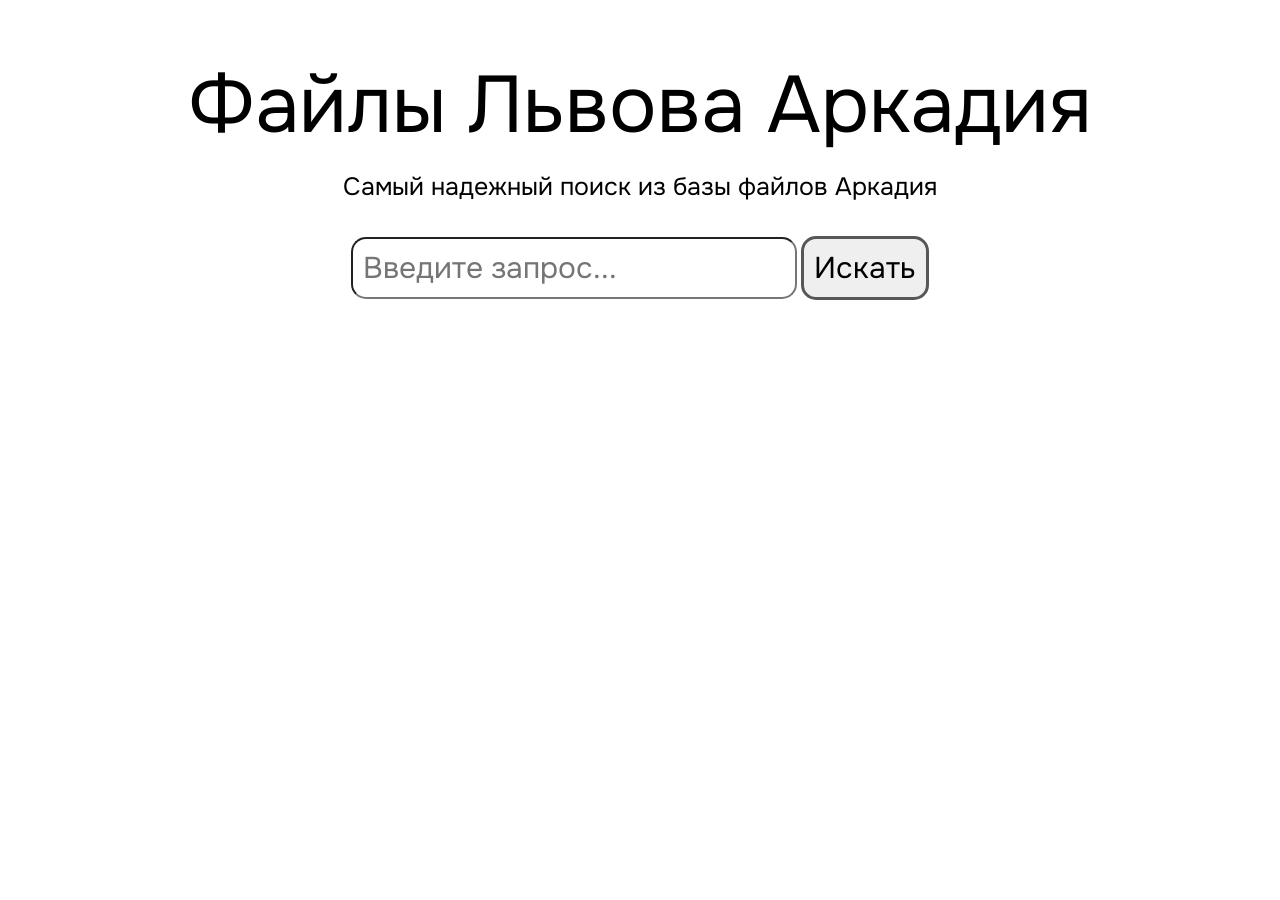
==== index.html @ 064939b8 "icon upd" ====
<!DOCTYPE html>
<html lang="ru">
<head>
    <meta charset="UTF-8">
    <title>Файлы Аркадия</title>
    <script src="script.js"></script>
    <link rel="stylesheet" href="style.css">
    <link rel="preconnect" href="https://fonts.googleapis.com">
    <link rel="preconnect" href="https://fonts.gstatic.com" crossorigin>
    <link href="https://fonts.googleapis.com/css2?family=Onest:wght@100..900&display=swap" rel="stylesheet">
    <link rel="icon" href="icons/favicon.ico" type="x/icon">
</head>
<body>
<div>
    <h1 class="header">Файлы Львова Аркадия</h1>
    <h4 class="header">Самый надежный поиск из базы файлов Аркадия</h4>
</div>
<label>
    <input type="text" placeholder="Введите запрос..." id="inputSearch" value="">
    <button onclick="search()" class="searchButton">Искать</button>
</label>
<div id="searchContent"></div>

</body>
</html>
---- style.css ----
* {
    font-family: "Onest", sans-serif;
    font-optical-sizing: auto;
    font-weight: 400;
    font-style: normal;
}
body {
    text-align: center;
}
h1.header {
    font-size: 80px;
    margin-bottom: 10px;
}
h4.header {
    font-size: 25px;
    margin-top: 15px;
}
#inputSearch {
    border-radius: 15px;
    font-size: 30px;
    padding: 10px;
}
.searchButton {
    border-radius: 15px;
    font-size: 30px;
    padding: 10px;
    cursor: pointer;
    transition: background-color 0.3s ease;
    border: #575757 solid 3px;
}
.searchButton:hover {
    background-color: #d9d7d7;
}
.searchButton:active {
    border-color: #3a3a3a;
}
#searchContent {
    display: grid;
    justify-items: center;
}
.imageBlock {
    display: grid;
    justify-items: center;
}
.infImage {
    margin-bottom: 15px;
}
.nothing {
    margin: 50px;
    font-size: 25px;
}
.block {
    background-color: #e5e5e5;
    padding: 15px;
    margin-top: 45px;
    width: 700px;
    border-radius: 15px;
}
.desc {
    font-size: 20px;
}
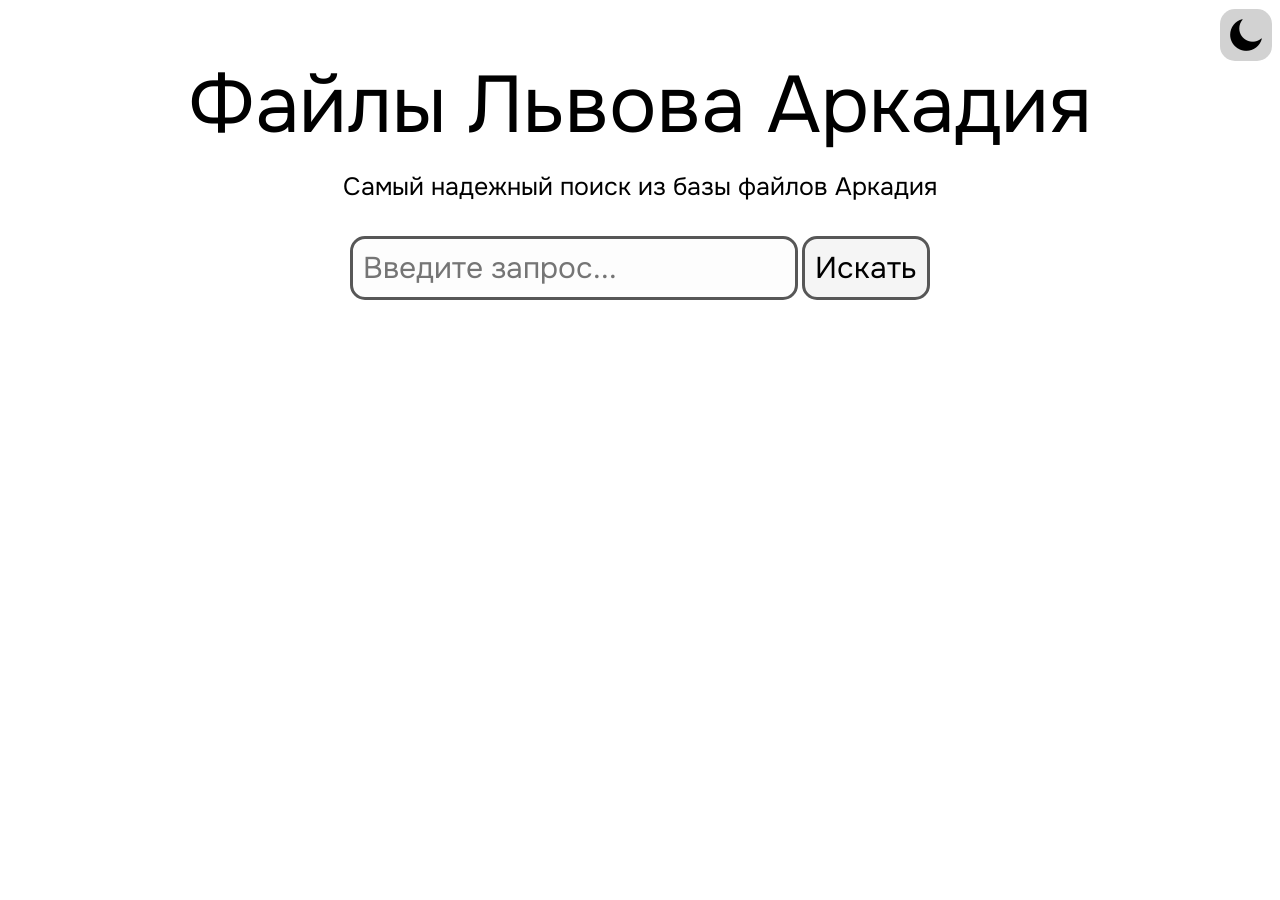
==== commit 76fc1b57: "theme update" ====
--- a/index.html
+++ b/index.html
@@ -10,8 +10,11 @@
     <link href="https://fonts.googleapis.com/css2?family=Onest:wght@100..900&display=swap" rel="stylesheet">
     <link rel="icon" href="icons/favicon.ico" type="x/icon">
 </head>
-<body>
+<body class="light-theme">
 <div>
+    <div class="themeChanger">
+        <button id="themeToggle" class="themeChanger" onclick="changeTheme()"><img src="icons/dark.png" alt=""></button>
+    </div>
     <h1 class="header">Файлы Львова Аркадия</h1>
     <h4 class="header">Самый надежный поиск из базы файлов Аркадия</h4>
 </div>
@@ -20,6 +23,6 @@
     <button onclick="search()" class="searchButton">Искать</button>
 </label>
 <div id="searchContent"></div>
-
+<script src="theme.js"></script>
 </body>
 </html>
--- a/style.css
+++ b/style.css
@@ -6,6 +6,16 @@
 }
 body {
     text-align: center;
+    transition: background-color 0.3s ease;
+}
+body.light-theme {
+    background-color: #ffffff;
+    color: #000000;
+}
+
+body.dark-theme {
+    background-color: #121212;
+    color: #ffffff;
 }
 h1.header {
     font-size: 80px;
@@ -15,25 +25,55 @@
     font-size: 25px;
     margin-top: 15px;
 }
+
 #inputSearch {
     border-radius: 15px;
     font-size: 30px;
     padding: 10px;
+    transition: background-color 0.3s ease;
+    outline: none;
 }
+body.light-theme label input#inputSearch {
+    border: #575757 solid 3px;
+    background-color: #fdfdfd;
+    color: black;
+}
+body.dark-theme label input#inputSearch {
+    border: #a8a8a8 solid 3px;
+    background-color: #020202;
+    color: white;
+}
+
 .searchButton {
     border-radius: 15px;
     font-size: 30px;
     padding: 10px;
     cursor: pointer;
     transition: background-color 0.3s ease;
+}
+body.light-theme label button.searchButton {
     border: #575757 solid 3px;
+    background-color: #f5f5f5;
+    color: black;
 }
-.searchButton:hover {
+body.light-theme label button.searchButton:hover {
     background-color: #d9d7d7;
 }
-.searchButton:active {
+body.light-theme label button.searchButton:active {
     border-color: #3a3a3a;
 }
+body.dark-theme label button.searchButton {
+    border: #a8a8a8 solid 3px;
+    background-color: #282828;
+    color: white;
+}
+body.dark-theme label button.searchButton:hover {
+    background-color: #0a0a0a;
+}
+body.dark-theme label button.searchButton:active {
+    border-color: #c7c7c7;
+}
+
 #searchContent {
     display: grid;
     justify-items: center;
@@ -49,13 +89,51 @@
     margin: 50px;
     font-size: 25px;
 }
+
 .block {
-    background-color: #e5e5e5;
     padding: 15px;
     margin-top: 45px;
     width: 700px;
     border-radius: 15px;
+    transition: background-color 0.3s ease;
 }
+body.light-theme div#searchContent div.block {
+    background-color: #e5e5e5;
+}
+body.dark-theme div#searchContent div.block {
+    background-color: #252525;
+}
+
 .desc {
     font-size: 20px;
+}
+div.themeChanger {
+    position: relative;
+}
+button.themeChanger {
+    position: absolute;
+    top: 0;
+    right: 0;
+    margin-top: -45px;
+    cursor: pointer;
+    transition: background-color 0.3s ease;
+    border: solid 0;
+    border-radius: 15px;
+    display: inline-flex;
+    align-items: center;
+    gap: 10px;
+    padding: 10px;
+}
+
+body.light-theme div div.themeChanger button.themeChanger {
+    background-color: #d2d2d2;
+}
+body.dark-theme div div.themeChanger button.themeChanger {
+    background-color: #343434;
+}
+body.light-theme div div.themeChanger button.themeChanger:hover {
+    background-color: #b4b4b4;
+}
+body.dark-theme div div.themeChanger button.themeChanger:hover {
+    background-color: #4b4b4b;
 }
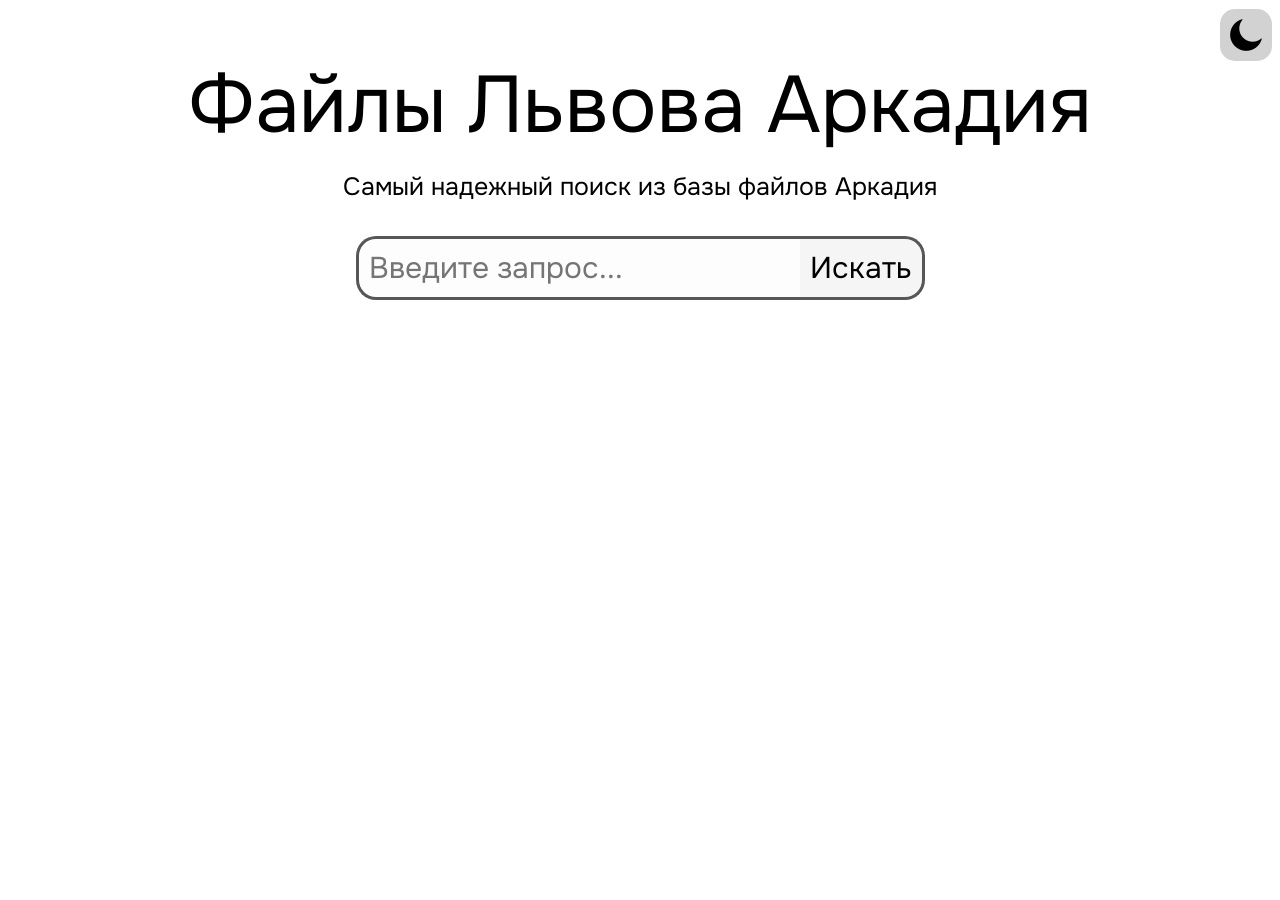
==== commit 4ffbc900: "fix themes" ====
--- a/index.html
+++ b/index.html
@@ -9,19 +9,25 @@
     <link rel="preconnect" href="https://fonts.gstatic.com" crossorigin>
     <link href="https://fonts.googleapis.com/css2?family=Onest:wght@100..900&display=swap" rel="stylesheet">
     <link rel="icon" href="icons/favicon.ico" type="x/icon">
+    <style>
+        .animated {
+            transition: background-color 0.3s ease;
+        }
+    </style>
 </head>
-<body class="light-theme">
+<body class="light-theme animated">
 <div>
     <div class="themeChanger">
-        <button id="themeToggle" class="themeChanger" onclick="changeTheme()"><img src="icons/dark.png" alt=""></button>
+        <button id="themeToggle" class="themeChanger" onclick="changeTheme()" aria-label="Сменить тему"><img src="icons/dark.png" alt=""></button>
     </div>
     <h1 class="header">Файлы Львова Аркадия</h1>
     <h4 class="header">Самый надежный поиск из базы файлов Аркадия</h4>
 </div>
 <label>
-    <input type="text" placeholder="Введите запрос..." id="inputSearch" value="">
-    <button onclick="search()" class="searchButton">Искать</button>
+    <input type="text" placeholder="Введите запрос..." id="inputSearch" value="" spellcheck="false">
+    <button onclick="search()" class="searchButton" id="buttonSearch">Искать</button>
 </label>
+<div id="count"></div>
 <div id="searchContent"></div>
 <script src="theme.js"></script>
 </body>
--- a/style.css
+++ b/style.css
@@ -6,17 +6,22 @@
 }
 body {
     text-align: center;
-    transition: background-color 0.3s ease;
+}
+body.light-theme a {
+    color: #2b2b2f;
+}
+body.dark-theme a {
+    color: #d4d4e3;
 }
 body.light-theme {
     background-color: #ffffff;
     color: #000000;
 }
-
 body.dark-theme {
     background-color: #121212;
     color: #ffffff;
 }
+
 h1.header {
     font-size: 80px;
     margin-bottom: 10px;
@@ -27,51 +32,57 @@
 }
 
 #inputSearch {
-    border-radius: 15px;
+    border-radius: 20px 0 0 20px;
+    margin-right: -2px;
     font-size: 30px;
     padding: 10px;
-    transition: background-color 0.3s ease;
+    overflow: hidden;
     outline: none;
 }
 body.light-theme label input#inputSearch {
     border: #575757 solid 3px;
+    border-right: 0;
     background-color: #fdfdfd;
     color: black;
 }
 body.dark-theme label input#inputSearch {
     border: #a8a8a8 solid 3px;
+    border-right: 0;
     background-color: #020202;
     color: white;
 }
 
 .searchButton {
-    border-radius: 15px;
+    border-radius: 0 20px 20px 0;
+    margin-left: -3px;
     font-size: 30px;
     padding: 10px;
     cursor: pointer;
-    transition: background-color 0.3s ease;
+    overflow: hidden;
 }
 body.light-theme label button.searchButton {
     border: #575757 solid 3px;
+    border-left: 0;
     background-color: #f5f5f5;
     color: black;
 }
 body.light-theme label button.searchButton:hover {
-    background-color: #d9d7d7;
+    background-color: #e0e0e0;
 }
 body.light-theme label button.searchButton:active {
-    border-color: #3a3a3a;
+    background-color: #adadad;
 }
 body.dark-theme label button.searchButton {
     border: #a8a8a8 solid 3px;
     background-color: #282828;
+    border-left: 0;
     color: white;
 }
 body.dark-theme label button.searchButton:hover {
-    background-color: #0a0a0a;
+    background-color: #3d3d3d;
 }
 body.dark-theme label button.searchButton:active {
-    border-color: #c7c7c7;
+    background-color: #4f4f4f;
 }
 
 #searchContent {
@@ -85,6 +96,9 @@
 .infImage {
     margin-bottom: 15px;
 }
+.infVideo {
+    margin-bottom: 15px;
+}
 .nothing {
     margin: 50px;
     font-size: 25px;
@@ -95,7 +109,6 @@
     margin-top: 45px;
     width: 700px;
     border-radius: 15px;
-    transition: background-color 0.3s ease;
 }
 body.light-theme div#searchContent div.block {
     background-color: #e5e5e5;
@@ -108,7 +121,10 @@
     font-size: 20px;
 }
 div.themeChanger {
-    position: relative;
+    position: fixed;
+    left: -8px;
+    width: 100%;
+    z-index: 10;
 }
 button.themeChanger {
     position: absolute;
@@ -116,7 +132,6 @@
     right: 0;
     margin-top: -45px;
     cursor: pointer;
-    transition: background-color 0.3s ease;
     border: solid 0;
     border-radius: 15px;
     display: inline-flex;
@@ -136,4 +151,34 @@
 }
 body.dark-theme div div.themeChanger button.themeChanger:hover {
     background-color: #4b4b4b;
+}
+.video-container {
+    position: relative;
+    width: 600px;
+    height: 407px;
+    display: inline-flex;
+    align-items: center;
+}
+
+#videoPreview {
+    position: absolute;
+    top: 0;
+    left: 0;
+    width: 100%;
+    height: 100%;
+    object-fit: cover;
+    z-index: 2;
+}
+
+video {
+    width: 600px;
+    height: auto;
+    position: absolute;
+    z-index: 1;
+}
+
+div#count {
+    margin-top: 10px;
+    margin-bottom: -40px;
+    font-size: 25px;
 }
